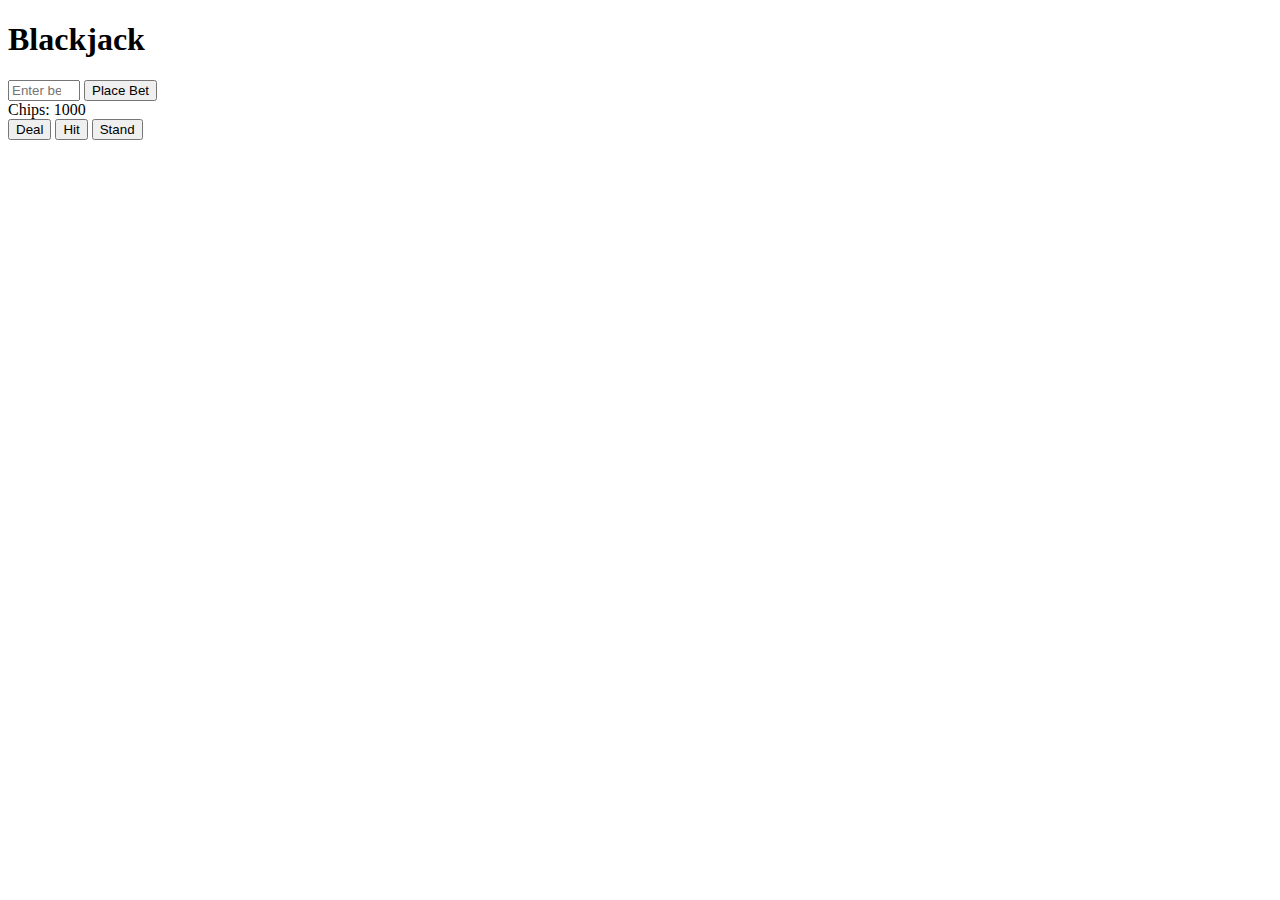
==== blackjack.html @ d0fb1200 "Big Blackjack Push." ====
<!DOCTYPE html>
<html lang="en">
<head>
    <meta charset="UTF-8">
    <meta name="viewport" content="width=device-width, initial-scale=1.0">
    <title>Blackjack</title>
    <link rel="stylesheet" href="blackjack.css">
</head>
<body>
    <div class="container">
        <div class="header">
            <h1>Blackjack</h1>
        </div>
        <div class="chip-area">
        
            <div class="bet">
                <input type="number" id="bet-amount" min="0" max="1000" placeholder="Enter bet amount">
                <button id="place-bet">Place Bet</button>
            </div>
            <div class="chip-total">Chips: <span id="chip-total">1000</span></div>
        </div>
        <div class="game-area">
            <div class="player-area">
                <div class="player-hand" id="player-hand"></div>
                <div class="player-score" id="player-score"></div>
            </div>
            <div class="dealer-area">
                <div class="dealer-hand" id="dealer-hand"></div>
                <div class="dealer-score" id="dealer-score"></div>
            </div>
        </div>
        <div class="buttons">
            <button id="deal-btn">Deal</button>
            <button id="hit-btn">Hit</button>
            <button id="stand-btn">Stand</button>
        </div>
        <div class="message" id="message"></div>
    </div>

    <script src="blackjack.js"></script>
</body>
</html>
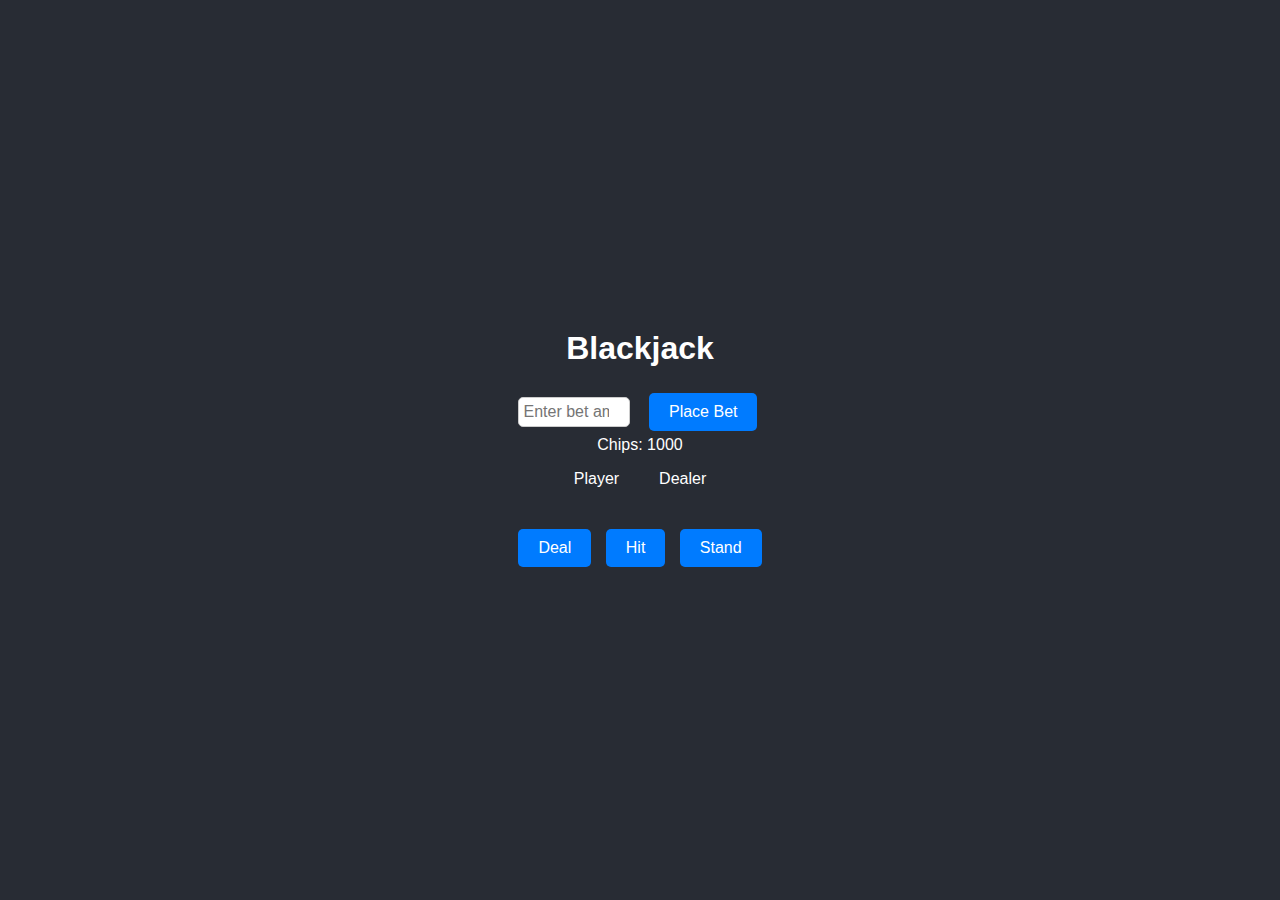
==== commit 29cd957b: "minor fix" ====
--- a/blackjack.html
+++ b/blackjack.html
@@ -4,7 +4,7 @@
     <meta charset="UTF-8">
     <meta name="viewport" content="width=device-width, initial-scale=1.0">
     <title>Blackjack</title>
-    <link rel="stylesheet" href="blackjack.css">
+    <link rel="stylesheet" href="./public/css/blackjack.css">
 </head>
 <body>
     <div class="container">
@@ -12,7 +12,6 @@
             <h1>Blackjack</h1>
         </div>
         <div class="chip-area">
-        
             <div class="bet">
                 <input type="number" id="bet-amount" min="0" max="1000" placeholder="Enter bet amount">
                 <button id="place-bet">Place Bet</button>
@@ -21,10 +20,12 @@
         </div>
         <div class="game-area">
             <div class="player-area">
+                <p>Player</p>
                 <div class="player-hand" id="player-hand"></div>
                 <div class="player-score" id="player-score"></div>
             </div>
             <div class="dealer-area">
+                <p>Dealer</p>
                 <div class="dealer-hand" id="dealer-hand"></div>
                 <div class="dealer-score" id="dealer-score"></div>
             </div>
@@ -37,6 +38,6 @@
         <div class="message" id="message"></div>
     </div>
 
-    <script src="blackjack.js"></script>
+    <script src="./public/js/blackjack.js"></script>
 </body>
 </html>--- a/public/css/blackjack.css
+++ b/public/css/blackjack.css
@@ -0,0 +1,101 @@
+body {
+    font-family: Arial, sans-serif;
+    background-color: #282c34;
+    color: white;
+    display: flex;
+    justify-content: center;
+    align-items: center;
+    height: 100vh;
+    margin: 0;
+}
+
+.container {
+    text-align: center;
+}
+
+.header {
+    margin-bottom: 20px;
+}
+
+.game-area {
+    display: flex;
+    justify-content: center;
+    align-items: center;
+    margin-bottom: 20px;
+}
+
+.player-area, .dealer-area {
+    margin: 0 20px;
+}
+
+.buttons {
+    margin-bottom: 20px;
+}
+
+.message {
+    font-size: 18px;
+    font-weight: bold;
+}
+
+.card {
+    width: 80px;
+    height: 120px;
+    border: 1px solid #000;
+    border-radius: 8px;
+    display: inline-block;
+    margin-right: 5px;
+    position: relative;
+}
+
+.card-value {
+    font-size: 24px;
+    position: absolute;
+    top: 10px;
+    left: 10px;
+}
+
+.card-suit {
+    font-size: 24px;
+    position: absolute;
+    bottom: 10px;
+    right: 10px;
+}
+
+.player-card {
+    background-color: #ff0000;
+    color: #fff;
+}
+
+.dealer-card {
+    background-color: #000;
+    color: #fff;
+}
+
+.hand-indicator {
+    font-size: 20px;
+    margin-bottom: 5px;
+}
+button {
+    background-color: #007bff;
+    color: #fff;
+    border: none;
+    padding: 10px 20px;
+    font-size: 16px;
+    cursor: pointer;
+    border-radius: 5px;
+    margin: 5px;
+    transition: background-color 0.3s;
+}
+
+button:hover {
+    background-color: #0056b3;
+}
+
+input[type="number"] {
+    padding: 5px;
+    border-radius: 5px;
+    border: 1px solid #ccc;
+    font-size: 16px;
+    width: 100px;
+    margin-right: 10px;
+}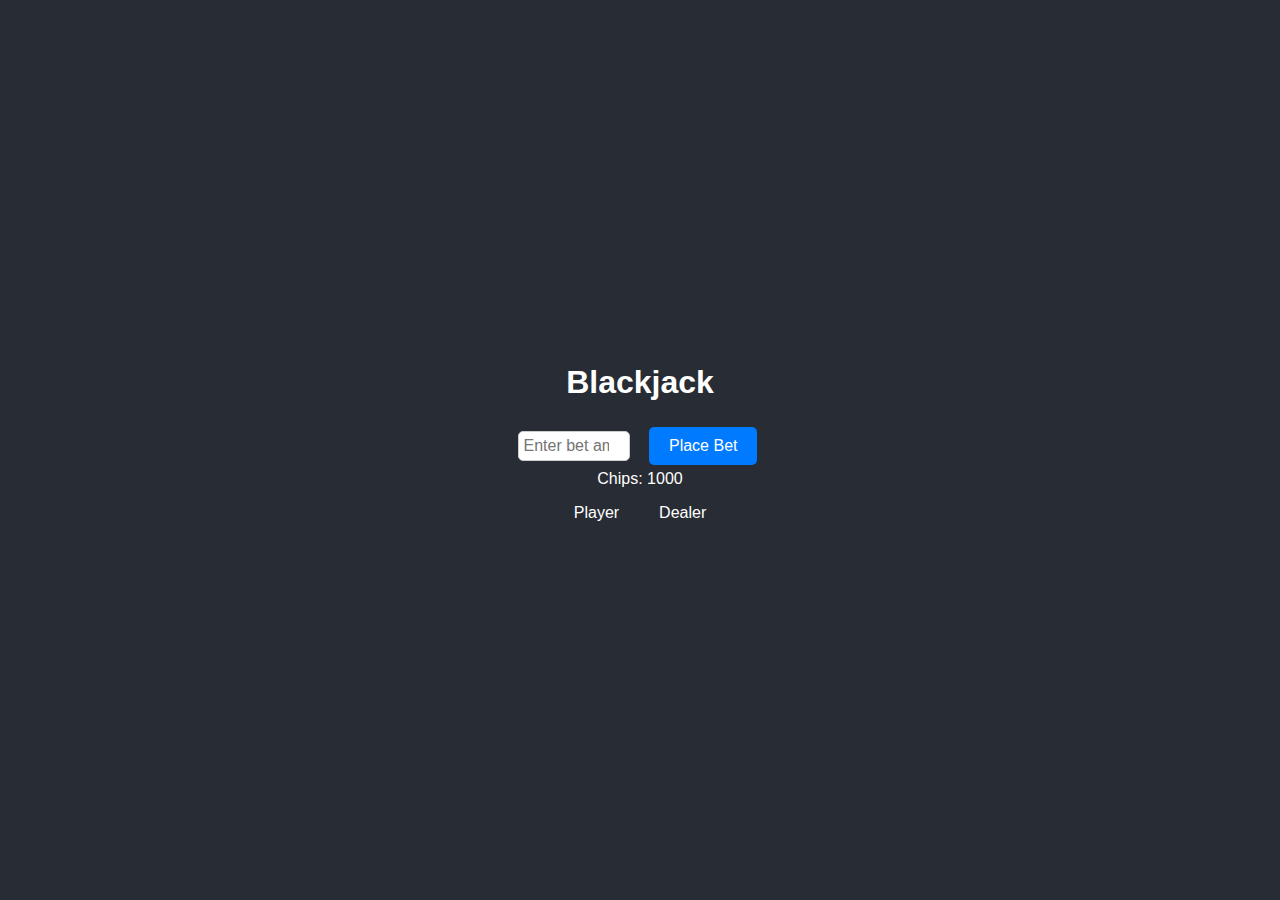
==== commit 20ce41e0: "Functionality Push #1" ====
--- a/blackjack.html
+++ b/blackjack.html
@@ -13,7 +13,7 @@
         </div>
         <div class="chip-area">
             <div class="bet">
-                <input type="number" id="bet-amount" min="0" max="1000" placeholder="Enter bet amount">
+                <input type="number" id="bet-amount" min="1" max="1000" placeholder="Enter bet amount">
                 <button id="place-bet">Place Bet</button>
             </div>
             <div class="chip-total">Chips: <span id="chip-total">1000</span></div>
@@ -31,13 +31,15 @@
             </div>
         </div>
         <div class="buttons">
-            <button id="deal-btn">Deal</button>
-            <button id="hit-btn">Hit</button>
-            <button id="stand-btn">Stand</button>
+            <button id="deal-btn" style="display: none;">Deal</button>
+            <button id="hit-btn" style="display: none;">Hit</button>
+            <button id="stand-btn" style="display: none;">Stand</button>
+            <button id="double-btn" style="display: none;">Double</button>
+            <button id="split-btn" style="display: none;">Split</button>
         </div>
         <div class="message" id="message"></div>
     </div>
 
     <script src="./public/js/blackjack.js"></script>
 </body>
-</html>+</html>
